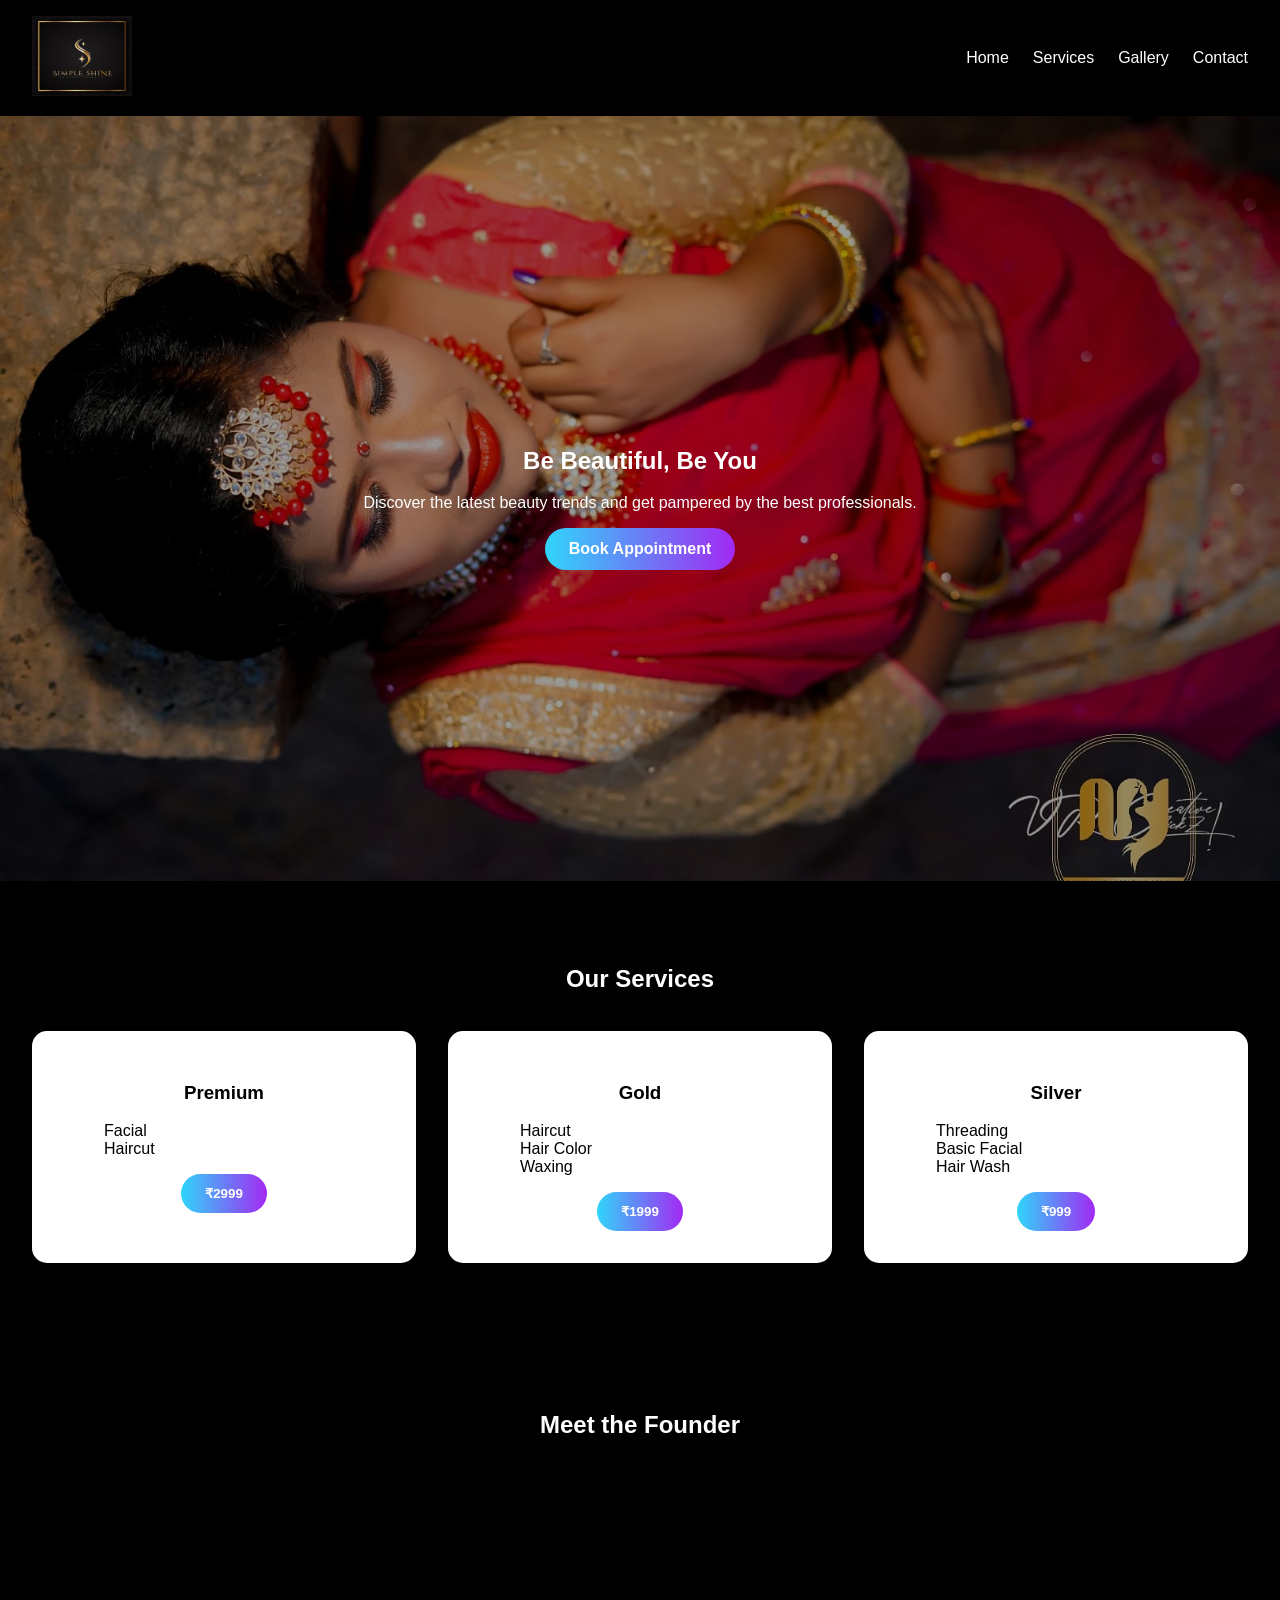
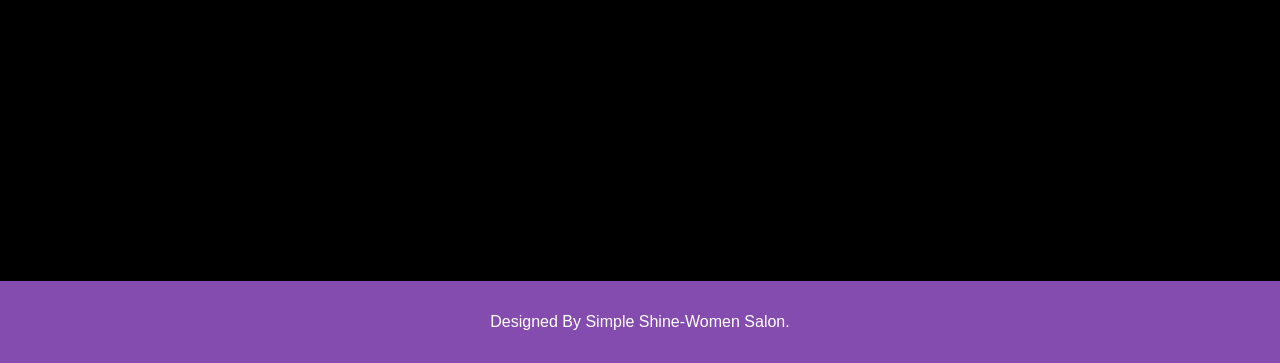
==== index.html @ 6a0d87a5 "https://github.com/Renukadeviananthan14/Simple-shine.git" ====
<!DOCTYPE html>
<html lang="en">
<head>
  <meta charset="UTF-8" />
  <meta name="viewport" content="width=device-width, initial-scale=1.0" />
  <title>Simple Shine-Women Salon</title>
  <link rel="stylesheet" href="style.css" />
  <link rel="icon" href="logo.png">
</head>
<body>
    
    <nav class="navbar">
      <div class="logo">
        <img src="logo.png" alt="" height="80px" width="100px">
      </div>
      <input type="checkbox" id="menu-toggle">
      <label for="menu-toggle" class="menu-icon">
        <span class="bar"></span>
        <span class="bar"></span>
        <span class="bar"></span>
      </label>
    
  
      <ul class="nav-links">
        <li><a href="index.html">Home</a></li>
        <li><a href="#">Services</a></li>
        <li><a href="gallery.html">Gallery</a></li>
        <li><a href="contact.html">Contact</a></li>
      </ul>
    </nav>

  <header id="hero">
    <div class="hero-content">
      <h2>Be Beautiful, Be You</h2>
      <p>Discover the latest beauty trends and get pampered by the best professionals.</p>
      <a href="https://wa.me/9196596 06639" target="_blank" class="btn-primary">Book Appointment</a>
    </div>
  </header>

  <section id="services">
    <h2>Our Services</h2>
    <br>
    <div class="service-cards">
      <div class="card">
        <h3>Premium</h3>
        <ul>
          <li class="list">Facial</li>
          <li class="list">Haircut</li>
        </ul>
        <button class="btn-primary">₹2999</button>
      </div>
      <div class="card">
        <h3>Gold</h3>
        <ul>
          <li class="list">Haircut</li>
          <li class="list">Hair Color</li>
          <li class="list">Waxing</li>
        </ul>
        <button class="btn-primary">₹1999</button>
      </div>
      <div class="card">
        <h3>Silver</h3>
        <ul>
          <li class="list">Threading</li>
          <li class="list">Basic Facial</li>
          <li class="list">Hair Wash</li>
        </ul>
        <button class="btn-primary">₹999</button>
      </div>
    </div>
  </section>

  <section id="founder">
    <h2>Meet the Founder</h2>
    <br>
    <div class="founder-profile">
      <img src="founder.jpeg" alt="Founder Photo">
      <div>
        <h3>Mrs.Nivetha</h3>
        <p>Founder & Creative Director</p>
        <a href="#" class="btn-primary">Instagram</a>
      </div>
    </div>
  </section>

 

  <footer>
    <p>Designed By Simple Shine-Women Salon.</p>
  </footer>

  <script>
    const toggle = document.getElementById("menu-toggle");
    const navLinks = document.getElementById("nav-links");
    toggle.addEventListener("click", () => {
      navLinks.classList.toggle("active");
    });
  </script>

</body>
</html>
---- style.css ----
body {
  margin: 0;
  font-family: 'Segoe UI', Tahoma, Geneva, Verdana, sans-serif;
  background: black;
  color: white;
}
.navbar {
  display: flex;
  justify-content: space-between;
  align-items: center;
  padding: 1rem 2rem;
  position: relative;
  top: 0;
  z-index: 1000;
}
.nav-links {
  list-style: none;
  display: flex;
  gap: 1.5rem;
}
.nav-links li a:hover::after {
  width: 100%;
}
.nav-links li a {
  color: inherit;
  text-decoration: none;
  position: relative;
}
.nav-links li a::after {
  content: '';
  width: 0;
  height: 2px;
  background: purple;
  position: absolute;
  left: 0;
  bottom: -4px;
  transition: width 0.3s;
}

/* Hamburger menu icon */
.menu-icon {
  display: none;
  cursor: pointer;
  flex-direction: column;
  gap: 5px;
}

.bar {
  width: 25px;
  height: 3px;
  background-color: purple;
  transition: 0.4s;
}
#menu-toggle {
  display: none;
}
.nav-links,
.menu-icon {
  transition: all 0.3s ease-in-out;
}

header {
  height: 85vh;
  background: linear-gradient(rgba(0,0,0,0.4), rgba(0,0,0,0.4)), url('model1.jpg') center/cover no-repeat;
  display: flex;
  align-items: center;
  justify-content: center;
  text-align: center;
  color: white;
}

.hero-content {
  animation: fadeInUp 1s ease forwards;
  opacity: 0;
}

.btn-primary {
  display: inline-block;
  padding: 0.75rem 1.5rem;
  border-radius: 25px;
  text-decoration: none;
  font-weight: bold;
  background: linear-gradient(to right, #30d5fa, #a229f3);
  color: white;
  border: none;
  transition: transform 0.3s ease, box-shadow 0.3s ease;
}

.btn-primary:hover {
  transform: translateY(-3px);
  box-shadow: 0 8px 15px rgba(0, 0, 0, 0.1);
}

section {
  padding: 4rem 2rem;
  text-align: center;
}

.service-cards {
  display: grid;
  grid-template-columns: repeat(auto-fit, minmax(250px, 1fr));
  gap: 2rem;
}

.card {
  background: white;
  border-radius: 15px;
  padding: 2rem;
  box-shadow: 0 5px 15px rgba(0, 0, 0, 0.1);
  transition: transform 0.3s ease;
  animation: fadeInUp 1s ease forwards;
  opacity: 0;
  color: black;
}

.card:hover {
  transform: translateY(-5px);
}
.list{
  list-style: none;
  text-align: left;
}
.founder-profile {
  display: inline-block;
  align-items: center;
  justify-content: center;
  gap: 2rem;
  flex-wrap: wrap;
  animation: fadeInUp 1s ease forwards;
  opacity: 0;
}

.founder-profile img {
  width: 200px;
  height: 200px;
  object-fit: cover;
  border-radius: 50%;
}
.logo{
  border-radius: 20%;
}
.gallery {
  padding: 2rem;
  display: grid;
  grid-template-columns: repeat(auto-fit, minmax(250px, 1fr));
  gap: 1rem;
}

.gallery img {
  width: 100%;
  height: auto;
  border-radius: 10px;
  box-shadow: 0 4px 15px rgba(0,0,0,0.1);
  transition: transform 0.3s ease;
}

.gallery img:hover {
  transform: scale(1.05);
}
footer {
  background: #844caf;
  color: white;
  text-align: center;
  padding: 1rem;
}

/* Animation */
@keyframes fadeInUp {
  from {
    opacity: 0;
    transform: translateY(30px);
  }
  to {
    opacity: 1;
    transform: translateY(0);
  }
}

/* Responsive navbar */
@media (max-width: 768px) {
  .menu-toggle {
    display: block;
    margin-left: 300px;
    position: static;
  }

  .nav-links.active {
    display: flex;
  }

  nav {
    display: inline-block;
  }
  nav h1{
    font-size: 20px;
  }
  .menu-icon {
    display: flex;
  }

  .nav-links {
    position: absolute;
    top: 70px;
    right: 30px;
    background:rgb(3, 0, 3);
    flex-direction: column;
    width: 200px;
    border-radius: 8px;
    display: none;
    padding: 10px;
  }

  .nav-links li {
    margin: 10px 0;
  }

  #menu-toggle:checked + .menu-icon + .nav-links {
    display: flex;
  }
  .list {
    list-style: none;
    text-align: left;
  }
}
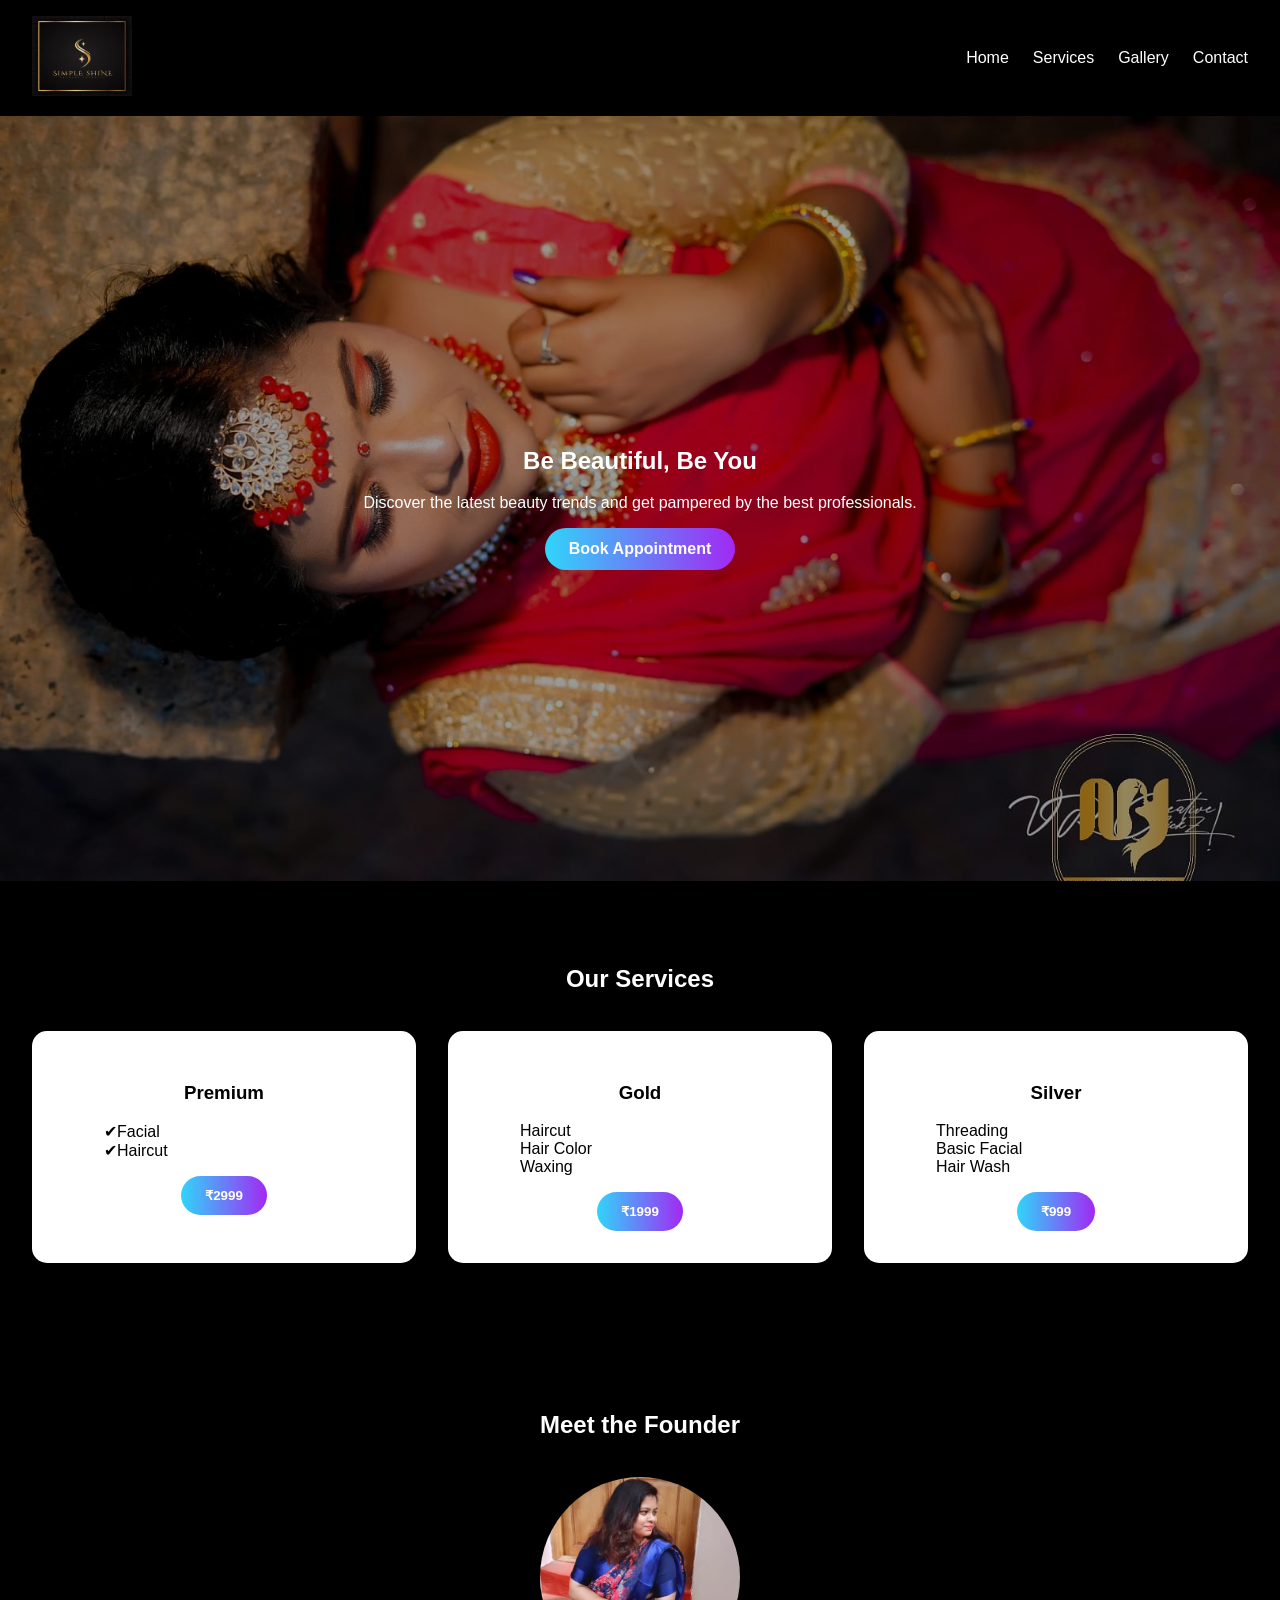
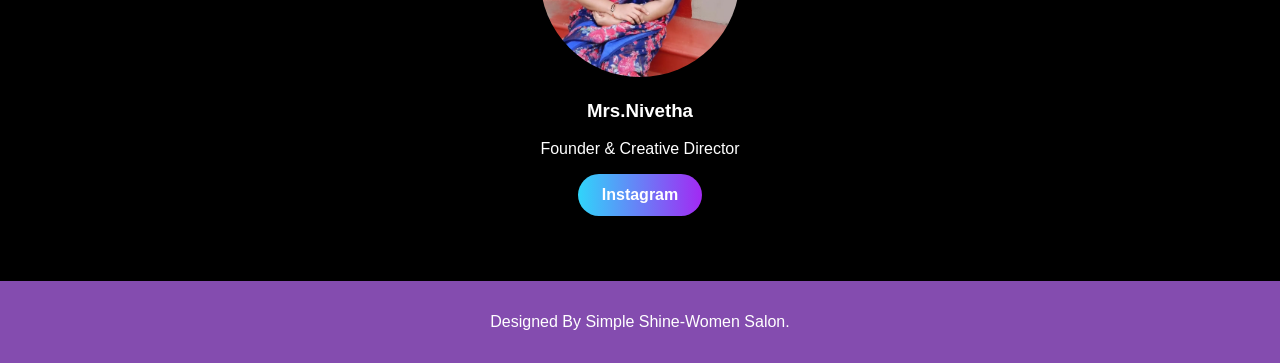
==== commit 0d953487: "update gallery.html" ====
--- a/index.html
+++ b/index.html
@@ -45,8 +45,8 @@
       <div class="card">
         <h3>Premium</h3>
         <ul>
-          <li class="list">Facial</li>
-          <li class="list">Haircut</li>
+          <li class="list">✔Facial</li>
+          <li class="list">✔Haircut</li>
         </ul>
         <button class="btn-primary">₹2999</button>
       </div>
